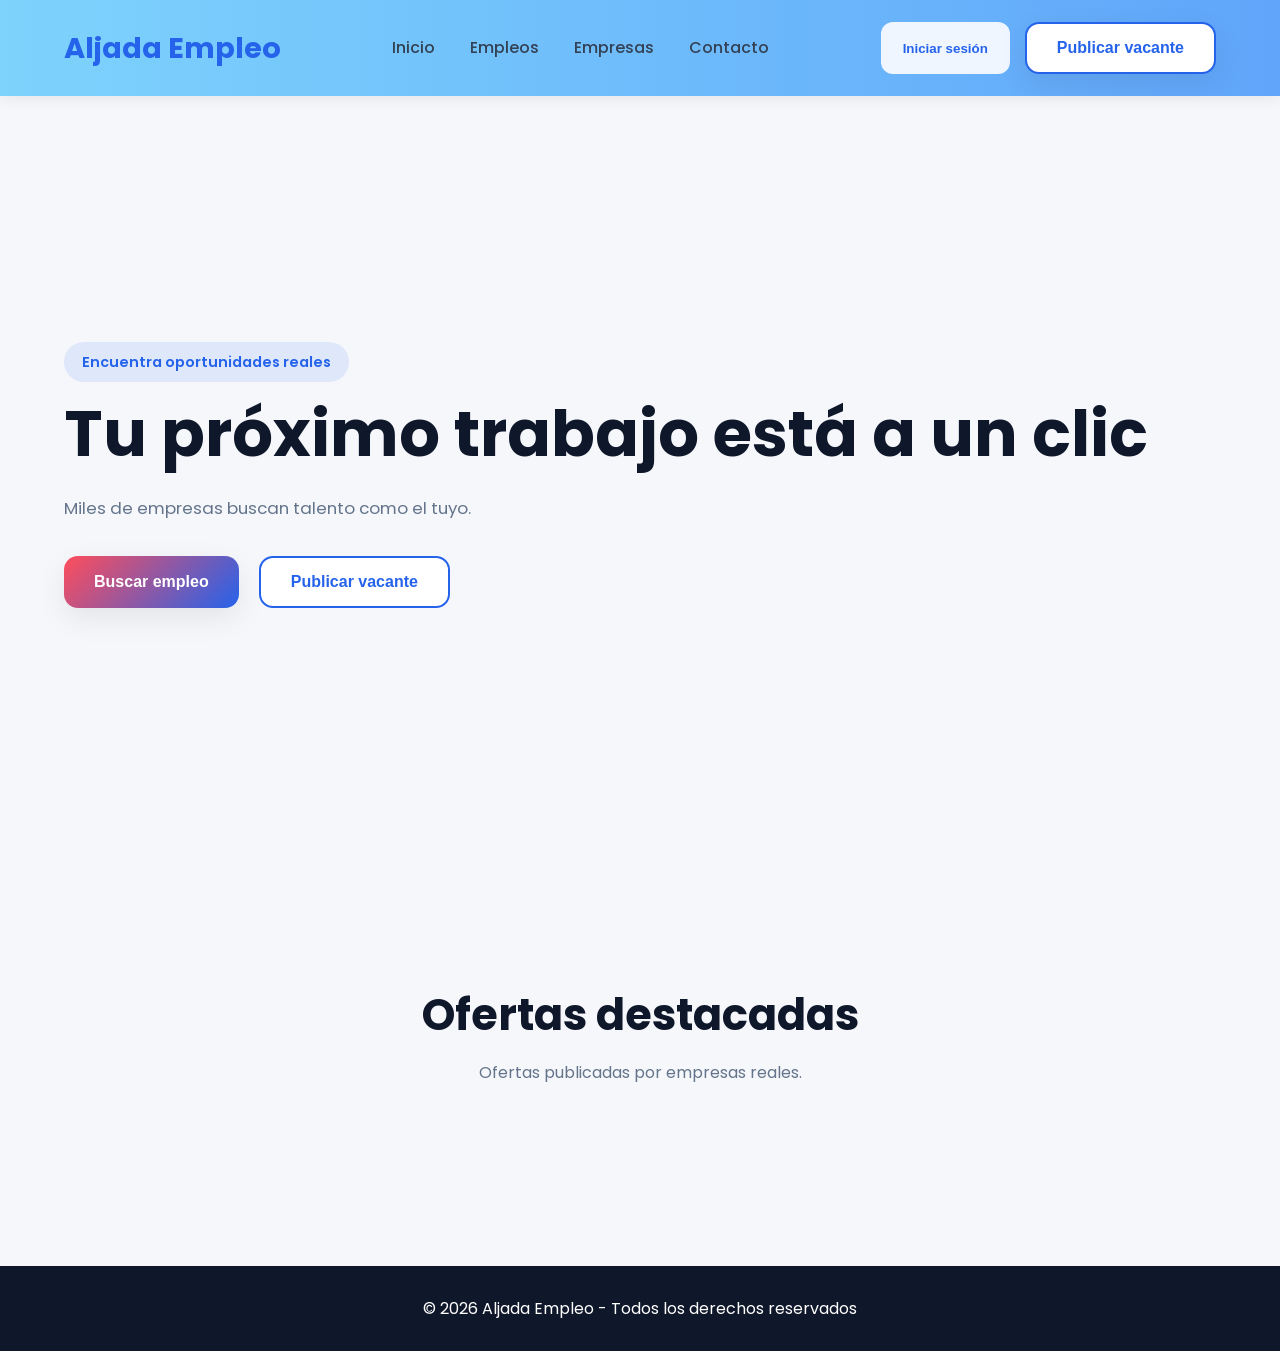
==== index.html @ b5a11302 "fix: Repositorio reestructurado" ====
<!DOCTYPE html>
<html lang="es">

<head>
    <meta charset="UTF-8">
    <meta name="viewport" content="width=device-width, initial-scale=1.0">

    <title>Aljada Empleo</title>

    <link rel="stylesheet" href="style.css">

    <link rel="preconnect" href="https://fonts.googleapis.com">
    <link rel="preconnect" href="https://fonts.gstatic.com" crossorigin>

    <link href="https://fonts.googleapis.com/css2?family=Poppins:wght@300;400;500;600;700&display=swap"
        rel="stylesheet">
</head>

<body>

    <header class="header">

        <nav class="navbar">

            <div class="logo">
                <h2>Aljada Empleo</h2>
            </div>

            <ul class="nav-links">
                <li><a href="#">Inicio</a></li>
                <li><a href="#">Empleos</a></li>
                <li><a href="#">Empresas</a></li>
                <li><a href="#">Contacto</a></li>
            </ul>

            <div class="nav-buttons">

                <button class="login-btn">
                    Iniciar sesión
                </button>

                <button class="register-btn secondary-btn">
                    Publicar vacante
                </button>

            </div>

        </nav>

    </header>

    <main>

        <section class="hero">

            <div class="hero-left">

                <span class="hero-tag">
                    Encuentra oportunidades reales
                </span>

                <h1>
                    Tu próximo trabajo está a un clic
                </h1>

                <p>
                    Miles de empresas buscan talento como el tuyo.
                </p>

                <div class="hero-buttons">

                    <button class="primary-btn">
                        Buscar empleo
                    </button>

                    <button class="secondary-btn">
                        Publicar vacante
                    </button>

                </div>

            </div>

        </section>

        <section class="jobs-section">

            <div class="section-title">

                <h2>
                    Ofertas destacadas
                </h2>

                <p>
                    Ofertas publicadas por empresas reales.
                </p>

            </div>

            <div class="jobs-grid"></div>

        </section>

    </main>

    <footer class="footer">

        <p>
            © 2026 Aljada Empleo - Todos los derechos reservados
        </p>

    </footer>

    <!-- MODAL PUBLICAR -->

    <div class="modal" id="vacanteModal">

        <div class="modal-content">

            <span
                class="close-btn"
                onclick="cerrarModal('vacanteModal')"
            >
                &times;
            </span>

            <h2>Publicar vacante</h2>

            <form
                class="modal-form"
                action="https://aljada-empleo.great-site.net/publicar.php"
                method="POST"
            >

                <input
                    type="text"
                    name="empresa"
                    placeholder="Empresa"
                    required
                >

                <input
                    type="text"
                    name="puesto"
                    placeholder="Título del empleo"
                    required
                >

                <input
                    type="text"
                    name="ubicacion"
                    placeholder="Ubicación"
                    required
                >

                <select
                    name="tipo"
                    required
                >

                    <option value="">
                        Tipo de trabajo
                    </option>

                    <option>
                        Remoto
                    </option>

                    <option>
                        Presencial
                    </option>

                    <option>
                        Híbrido
                    </option>

                </select>

                <textarea
                    rows="5"
                    name="descripcion"
                    placeholder="Describe la oferta..."
                    required
                ></textarea>

                <button type="submit">
                    Publicar oferta
                </button>

            </form>

        </div>

    </div>

    <script src="script.js"></script>

</body>

</html>
---- style.css ----
/* ========================= */
/* RESET */
/* ========================= */

*{
    margin: 0;
    padding: 0;
    box-sizing: border-box;
}

html{
    scroll-behavior: smooth;
}

body{
    font-family: 'Poppins', sans-serif;
    background: #f5f7fb;
    color: #1e293b;
    line-height: 1.6;
}

/* ========================= */
/* VARIABLES */
/* ========================= */

:root{
    --primary-red: #ff4d5a;
    --primary-blue: #2563eb;
    --dark-blue: #1e3a8a;
    --light-blue: #eff6ff;
    --white: #ffffff;
    --gray: #64748b;
    --light-gray: #e2e8f0;
    --shadow: 0 10px 30px rgba(0,0,0,0.08);
}

/* ========================= */
/* HEADER */
/* ========================= */

.header{
    width: 100%;
    background: linear-gradient(
        90deg,
        #7dd3fc,
        #60a5fa
    );

    box-shadow: 0 2px 15px rgba(0,0,0,0.08);
    position: sticky;
    top: 0;
    z-index: 1000;
}

.navbar{
    width: 90%;
    max-width: 1300px;
    margin: auto;
    padding: 22px 0;

    display: flex;
    justify-content: space-between;
    align-items: center;
}

.logo{
    display: flex;
    align-items: center;
    gap: 12px;
}

.logo img{
    width: 50px;
    height: 50px;
    object-fit: contain;
}

.logo h2{
    color: var(--primary-blue);
    font-size: 1.8rem;
    font-weight: 700;
}

.nav-links{
    display: flex;
    gap: 35px;
    list-style: none;
}

.nav-links a{
    text-decoration: none;
    color: #334155;
    font-weight: 500;
    transition: 0.3s;
}

.nav-links a:hover{
    color: var(--primary-red);
}

.nav-buttons{
    display: flex;
    gap: 15px;
}

.login-btn,
.register-btn{
    padding: 12px 22px;
    border-radius: 12px;
    border: none;
    cursor: pointer;
    font-weight: 600;
    transition: 0.3s;
}

.login-btn{
    background: var(--light-blue);
    color: var(--primary-blue);
}

.login-btn:hover{
    background: #dbeafe;
}

.register-btn{
    background: linear-gradient(
        135deg,
        var(--primary-red),
        var(--primary-blue)
    );
    color: white;
    box-shadow: var(--shadow);
}

.register-btn:hover{
    transform: translateY(-3px);
}

/* ========================= */
/* HERO */
/* ========================= */

.hero{
    width: 90%;
    max-width: 1300px;
    margin: auto;
    min-height: 85vh;

    display: flex;
    align-items: center;
    justify-content: space-between;
    gap: 60px;
}

.hero-left{
    flex: 1;
}

.hero-tag{
    background: rgba(37,99,235,0.1);
    color: var(--primary-blue);
    padding: 10px 18px;
    border-radius: 50px;
    font-size: 0.9rem;
    font-weight: 600;
}

.hero-left h1{
    font-size: 4rem;
    line-height: 1.1;
    margin: 25px 0;
    color: #0f172a;
}

.hero-left p{
    color: var(--gray);
    max-width: 600px;
    margin-bottom: 35px;
    font-size: 1.05rem;
}

.hero-buttons{
    display: flex;
    gap: 20px;
}

.primary-btn,
.secondary-btn{
    padding: 15px 30px;
    border-radius: 14px;
    border: none;
    cursor: pointer;
    font-weight: 600;
    font-size: 1rem;
    transition: 0.3s;
}

.primary-btn{
    background: linear-gradient(
        135deg,
        var(--primary-red),
        var(--primary-blue)
    );
    color: white;
    box-shadow: var(--shadow);
}

.primary-btn:hover{
    transform: translateY(-4px);
}

.secondary-btn{
    background: white;
    color: var(--primary-blue);
    border: 2px solid var(--primary-blue);
}

.secondary-btn:hover{
    background: var(--primary-blue);
    color: white;
}

.hero-right{
    flex: 1;
    display: flex;
    justify-content: center;
}

.hero-right img{
    width: 100%;
    max-width: 550px;

    margin-bottom: 80px;
}



/* ========================= */
/* SEARCH SECTION */
/* ========================= */

.search-section{
    width: 90%;
    max-width: 1200px;
    margin: auto;
    margin-top: -40px;
    position: relative;
    z-index: 10;
}

.search-form{
    background: white;
    padding: 30px;
    border-radius: 22px;
    box-shadow: var(--shadow);

    display: grid;
    grid-template-columns: 1fr 1fr 1fr auto;
    gap: 20px;
}

.search-form input,
.search-form select{
    padding: 16px;
    border-radius: 12px;
    border: 1px solid var(--light-gray);
    font-size: 1rem;
    outline: none;
    transition: 0.3s;
}

.search-form input:focus,
.search-form select:focus{
    border-color: var(--primary-blue);
}

.search-form button{
    background: linear-gradient(
        135deg,
        var(--primary-red),
        var(--primary-blue)
    );

    color: white;
    border: none;
    padding: 16px 30px;
    border-radius: 12px;
    cursor: pointer;
    font-weight: 600;
    transition: 0.3s;
}

.search-form button:hover{
    transform: scale(1.03);
}

/* ========================= */
/* JOBS SECTION */
/* ========================= */

.jobs-section{
    width: 90%;
    max-width: 1300px;
    margin: 120px auto;
}

.section-title{
    text-align: center;
    margin-bottom: 60px;
}

.section-title h2{
    font-size: 2.7rem;
    color: #0f172a;
    margin-bottom: 10px;
}

.section-title p{
    color: var(--gray);
}

.jobs-grid{
    display: grid;
    grid-template-columns: repeat(auto-fit,minmax(300px,1fr));
    gap: 30px;
}

.job-card{
    background: white;
    padding: 35px;
    border-radius: 24px;
    box-shadow: var(--shadow);
    transition: 0.3s;
    border: 2px solid transparent;
}

.job-card:hover{
    transform: translateY(-8px);
    border-color: var(--primary-blue);
}

.job-card h3{
    font-size: 1.5rem;
    margin-bottom: 12px;
    color: #0f172a;
}

.job-card p{
    color: var(--primary-red);
    font-weight: 600;
    margin-bottom: 10px;
}

.job-card span{
    display: inline-block;
    background: var(--light-blue);
    color: var(--primary-blue);
    padding: 8px 14px;
    border-radius: 50px;
    font-size: 0.9rem;
    margin-bottom: 25px;
}

.job-card button{
    width: 100%;
    padding: 15px;
    border: none;
    border-radius: 12px;
    background: linear-gradient(
        135deg,
        var(--primary-red),
        var(--primary-blue)
    );
    color: white;
    cursor: pointer;
    font-weight: 600;
    transition: 0.3s;
}

.job-card button:hover{
    opacity: 0.9;
}

/* ========================= */
/* BENEFITS */
/* ========================= */

.benefits{
    width: 90%;
    max-width: 1300px;
    margin: auto;
    margin-bottom: 120px;

    display: grid;
    grid-template-columns: repeat(auto-fit,minmax(250px,1fr));
    gap: 30px;
}

.benefit-card{
    background: white;
    padding: 40px 30px;
    border-radius: 24px;
    box-shadow: var(--shadow);
    transition: 0.3s;
    text-align: center;
}

.benefit-card:hover{
    transform: translateY(-8px);
}

.benefit-card h3{
    margin-bottom: 15px;
    color: var(--primary-blue);
    font-size: 1.4rem;
}

.benefit-card p{
    color: var(--gray);
}

/* ========================= */
/* FOOTER */
/* ========================= */

.footer{
    background: #0f172a;
    color: white;
    text-align: center;
    padding: 30px;
    margin-top: 80px;
}

/* ========================= */
/* RESPONSIVE */
/* ========================= */

@media(max-width: 992px){

    .hero{
        flex-direction: column;
        padding-top: 60px;
        text-align: center;
    }

    .hero-left h1{
        font-size: 3rem;
    }

    .hero-buttons{
        justify-content: center;
    }

    .search-form{
        grid-template-columns: 1fr;
    }

    .navbar{
        flex-direction: column;
        gap: 25px;
    }
}

@media(max-width: 768px){

    .nav-links{
        flex-wrap: wrap;
        justify-content: center;
        gap: 20px;
    }

    .hero-left h1{
        font-size: 2.4rem;
    }

    .section-title h2{
        font-size: 2rem;
    }

    .hero-buttons{
        flex-direction: column;
    }
}

/* ========================= */
/* MODALES */
/* ========================= */

.modal{
    display: none;
    position: fixed;
    z-index: 2000;
    left: 0;
    top: 0;

    width: 100%;
    height: 100%;

    background: rgba(15,23,42,0.7);

    justify-content: center;
    align-items: center;

    padding: 20px;
}

.modal-content{
    background: white;
    width: 100%;
    max-width: 550px;

    border-radius: 24px;
    padding: 40px;

    position: relative;
}

.close-btn{
    position: absolute;
    top: 20px;
    right: 25px;

    font-size: 2rem;
    cursor: pointer;

    color: #64748b;
}

.modal-content h2{
    margin-bottom: 30px;
    color: #1e3a8a;
}

.modal-form{
    display: flex;
    flex-direction: column;
    gap: 20px;
}

.modal-form input,
.modal-form select,
.modal-form textarea{

    padding: 16px;

    border-radius: 12px;
    border: 1px solid #cbd5e1;

    font-size: 1rem;
    font-family: 'Poppins', sans-serif;

    outline: none;
}

.modal-form button{

    background: linear-gradient(
        135deg,
        #ff4d5a,
        #2563eb
    );

    color: white;

    border: none;
    padding: 16px;

    border-radius: 14px;

    cursor: pointer;

    font-weight: 600;
    font-size: 1rem;
}
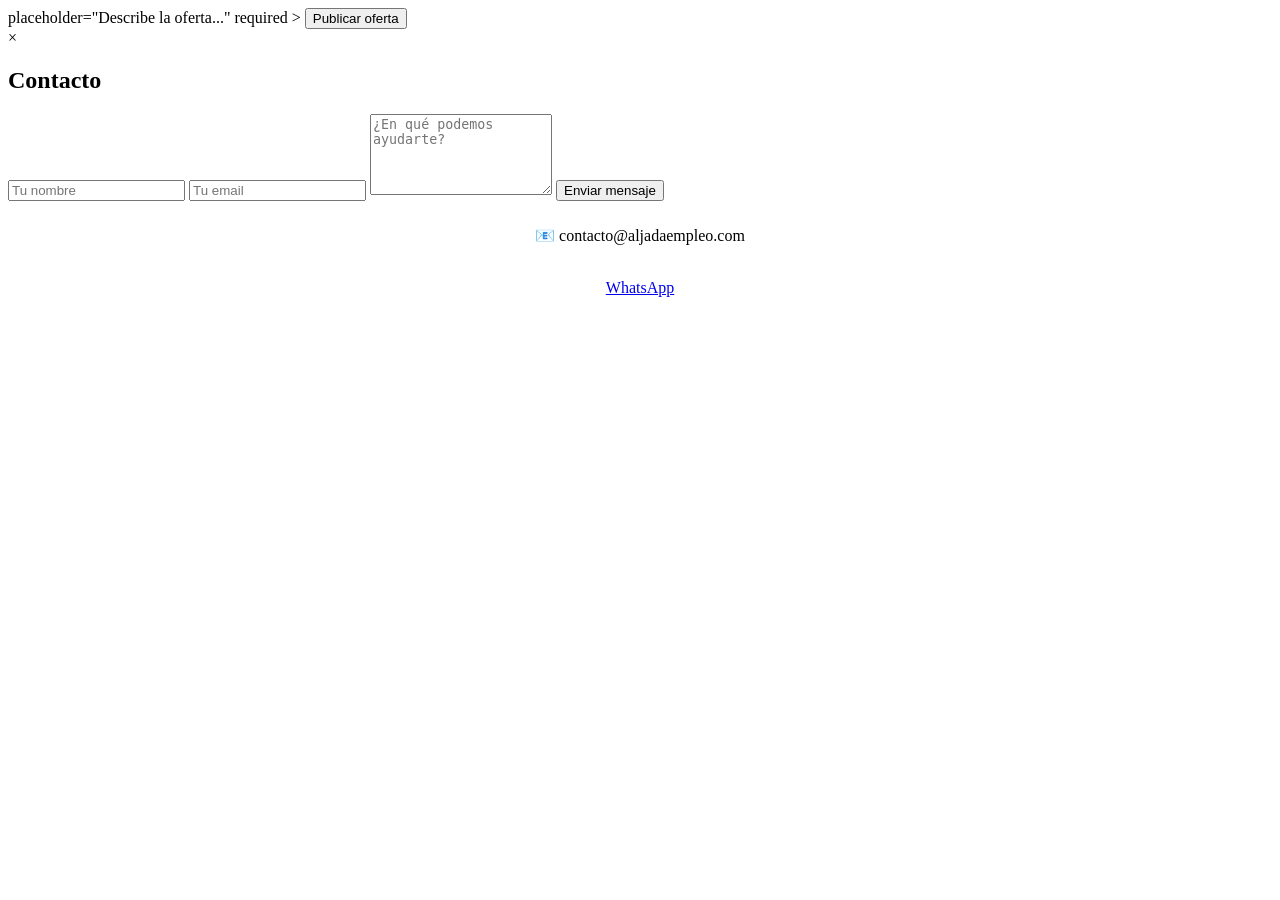
==== commit 195b5e5c: "PRUEBA" ====
--- a/index.html
+++ b/index.html
@@ -1,184 +1,4 @@
 <!DOCTYPE html>
-<html lang="es">
-
-<head>
-    <meta charset="UTF-8">
-    <meta name="viewport" content="width=device-width, initial-scale=1.0">
-
-    <title>Aljada Empleo</title>
-
-    <link rel="stylesheet" href="style.css">
-
-    <link rel="preconnect" href="https://fonts.googleapis.com">
-    <link rel="preconnect" href="https://fonts.gstatic.com" crossorigin>
-
-    <link href="https://fonts.googleapis.com/css2?family=Poppins:wght@300;400;500;600;700&display=swap"
-        rel="stylesheet">
-</head>
-
-<body>
-
-    <header class="header">
-
-        <nav class="navbar">
-
-            <div class="logo">
-                <h2>Aljada Empleo</h2>
-            </div>
-
-            <ul class="nav-links">
-                <li><a href="#">Inicio</a></li>
-                <li><a href="#">Empleos</a></li>
-                <li><a href="#">Empresas</a></li>
-                <li><a href="#">Contacto</a></li>
-            </ul>
-
-            <div class="nav-buttons">
-
-                <button class="login-btn">
-                    Iniciar sesión
-                </button>
-
-                <button class="register-btn secondary-btn">
-                    Publicar vacante
-                </button>
-
-            </div>
-
-        </nav>
-
-    </header>
-
-    <main>
-
-        <section class="hero">
-
-            <div class="hero-left">
-
-                <span class="hero-tag">
-                    Encuentra oportunidades reales
-                </span>
-
-                <h1>
-                    Tu próximo trabajo está a un clic
-                </h1>
-
-                <p>
-                    Miles de empresas buscan talento como el tuyo.
-                </p>
-
-                <div class="hero-buttons">
-
-                    <button class="primary-btn">
-                        Buscar empleo
-                    </button>
-
-                    <button class="secondary-btn">
-                        Publicar vacante
-                    </button>
-
-                </div>
-
-            </div>
-
-        </section>
-
-        <section class="jobs-section">
-
-            <div class="section-title">
-
-                <h2>
-                    Ofertas destacadas
-                </h2>
-
-                <p>
-                    Ofertas publicadas por empresas reales.
-                </p>
-
-            </div>
-
-            <div class="jobs-grid"></div>
-
-        </section>
-
-    </main>
-
-    <footer class="footer">
-
-        <p>
-            © 2026 Aljada Empleo - Todos los derechos reservados
-        </p>
-
-    </footer>
-
-    <!-- MODAL PUBLICAR -->
-
-    <div class="modal" id="vacanteModal">
-
-        <div class="modal-content">
-
-            <span
-                class="close-btn"
-                onclick="cerrarModal('vacanteModal')"
-            >
-                &times;
-            </span>
-
-            <h2>Publicar vacante</h2>
-
-            <form
-                class="modal-form"
-                action="https://aljada-empleo.great-site.net/publicar.php"
-                method="POST"
-            >
-
-                <input
-                    type="text"
-                    name="empresa"
-                    placeholder="Empresa"
-                    required
-                >
-
-                <input
-                    type="text"
-                    name="puesto"
-                    placeholder="Título del empleo"
-                    required
-                >
-
-                <input
-                    type="text"
-                    name="ubicacion"
-                    placeholder="Ubicación"
-                    required
-                >
-
-                <select
-                    name="tipo"
-                    required
-                >
-
-                    <option value="">
-                        Tipo de trabajo
-                    </option>
-
-                    <option>
-                        Remoto
-                    </option>
-
-                    <option>
-                        Presencial
-                    </option>
-
-                    <option>
-                        Híbrido
-                    </option>
-
-                </select>
-
-                <textarea
-                    rows="5"
-                    name="descripcion"
                     placeholder="Describe la oferta..."
                     required
                 ></textarea>
@@ -193,8 +13,73 @@
 
     </div>
 
+
+    <!-- MODAL CONTACTO -->
+
+    <div class="modal" id="contactoModal">
+
+        <div class="modal-content">
+
+            <span
+                class="close-btn"
+                onclick="cerrarModal('contactoModal')"
+            >
+                &times;
+            </span>
+
+            <h2>Contacto</h2>
+
+            <form class="modal-form">
+
+                <input
+                    type="text"
+                    placeholder="Tu nombre"
+                    required
+                >
+
+                <input
+                    type="email"
+                    placeholder="Tu email"
+                    required
+                >
+
+                <textarea
+                    rows="5"
+                    placeholder="¿En qué podemos ayudarte?"
+                    required
+                ></textarea>
+
+                <button type="submit">
+                    Enviar mensaje
+                </button>
+
+            </form>
+
+            <div style="margin-top:25px; text-align:center;">
+
+                <p>
+                    📧 contacto@aljadaempleo.com
+                </p>
+
+                <br>
+
+                <a
+                    href="https://wa.me/34600000000"
+                    target="_blank"
+                    class="whatsapp-btn"
+                >
+                    WhatsApp
+                </a>
+
+            </div>
+
+        </div>
+
+    </div>
+
+
     <script src="script.js"></script>
 
 </body>
 
-</html>
+</html>
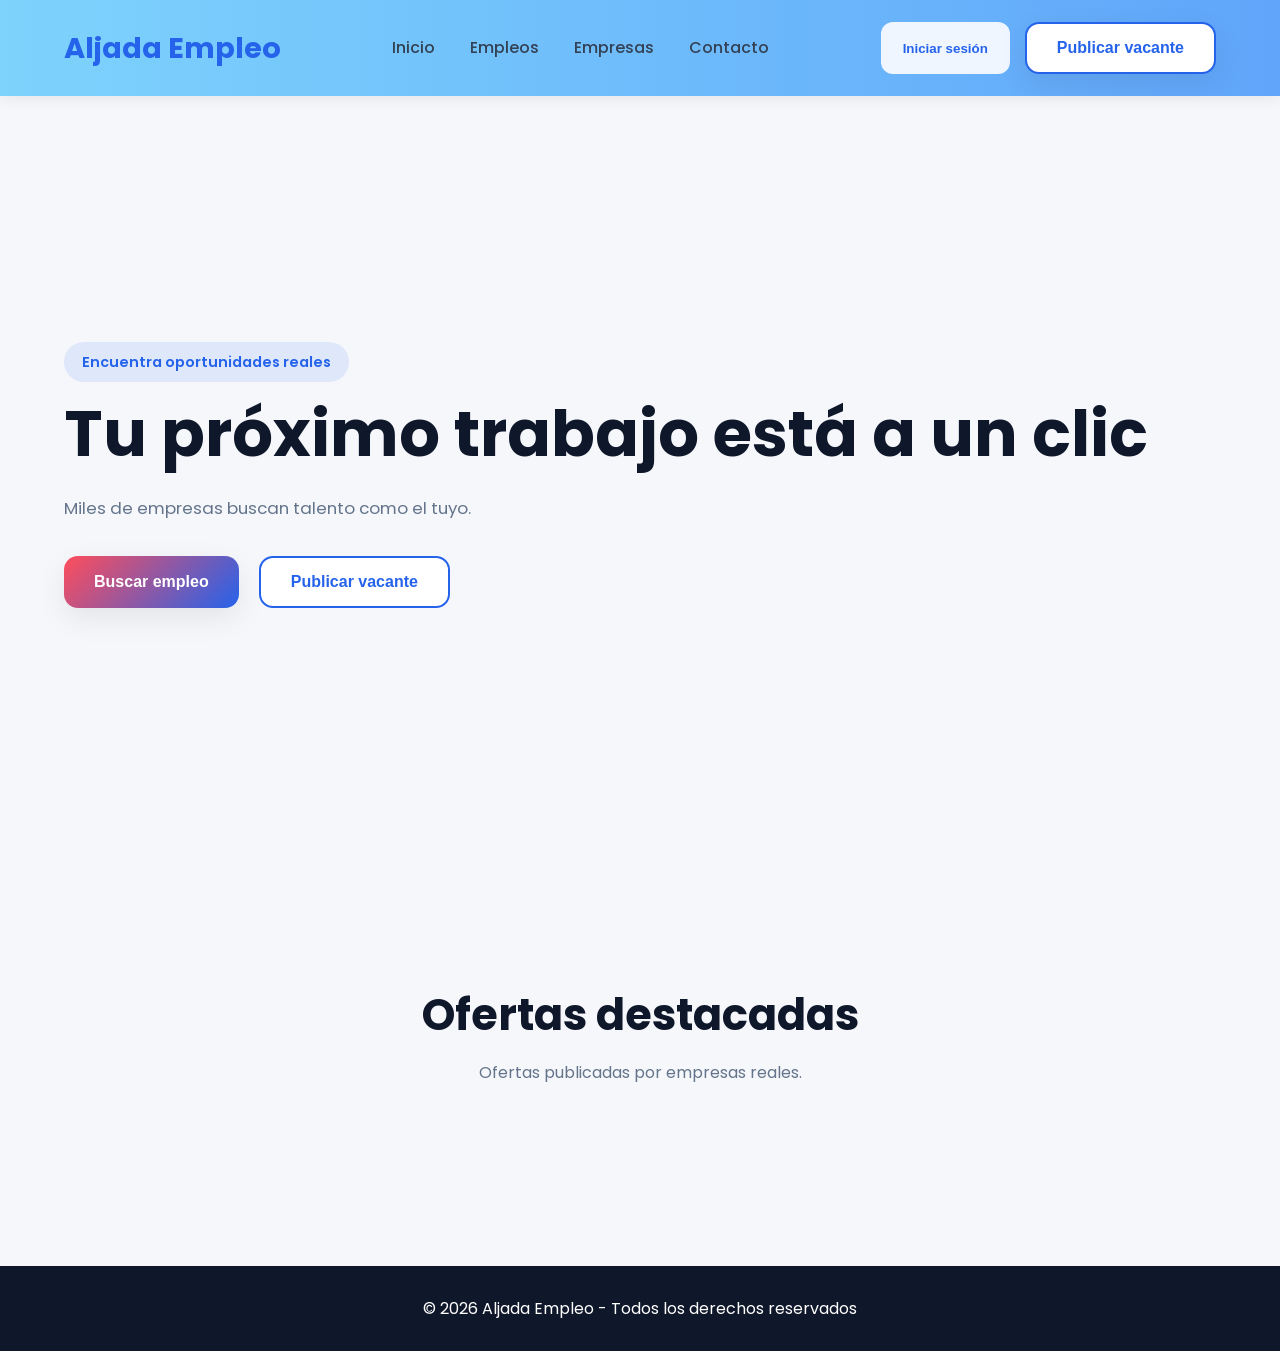
==== commit 40ef5908: "PORFAVOR QUE VAYA" ====
--- a/index.html
+++ b/index.html
@@ -1,4 +1,184 @@
 <!DOCTYPE html>
+<html lang="es">
+
+<head>
+    <meta charset="UTF-8">
+    <meta name="viewport" content="width=device-width, initial-scale=1.0">
+
+    <title>Aljada Empleo</title>
+
+    <link rel="stylesheet" href="style.css">
+
+    <link rel="preconnect" href="https://fonts.googleapis.com">
+    <link rel="preconnect" href="https://fonts.gstatic.com" crossorigin>
+
+    <link href="https://fonts.googleapis.com/css2?family=Poppins:wght@300;400;500;600;700&display=swap"
+        rel="stylesheet">
+</head>
+
+<body>
+
+    <header class="header">
+
+        <nav class="navbar">
+
+            <div class="logo">
+                <h2>Aljada Empleo</h2>
+            </div>
+
+            <ul class="nav-links">
+                <li><a href="#">Inicio</a></li>
+                <li><a href="#">Empleos</a></li>
+                <li><a href="#">Empresas</a></li>
+                <li><a href="#">Contacto</a></li>
+            </ul>
+
+            <div class="nav-buttons">
+
+                <button class="login-btn">
+                    Iniciar sesión
+                </button>
+
+                <button class="register-btn secondary-btn">
+                    Publicar vacante
+                </button>
+
+            </div>
+
+        </nav>
+
+    </header>
+
+    <main>
+
+        <section class="hero">
+
+            <div class="hero-left">
+
+                <span class="hero-tag">
+                    Encuentra oportunidades reales
+                </span>
+
+                <h1>
+                    Tu próximo trabajo está a un clic
+                </h1>
+
+                <p>
+                    Miles de empresas buscan talento como el tuyo.
+                </p>
+
+                <div class="hero-buttons">
+
+                    <button class="primary-btn">
+                        Buscar empleo
+                    </button>
+
+                    <button class="secondary-btn">
+                        Publicar vacante
+                    </button>
+
+                </div>
+
+            </div>
+
+        </section>
+
+        <section class="jobs-section">
+
+            <div class="section-title">
+
+                <h2>
+                    Ofertas destacadas
+                </h2>
+
+                <p>
+                    Ofertas publicadas por empresas reales.
+                </p>
+
+            </div>
+
+            <div class="jobs-grid"></div>
+
+        </section>
+
+    </main>
+
+    <footer class="footer">
+
+        <p>
+            © 2026 Aljada Empleo - Todos los derechos reservados
+        </p>
+
+    </footer>
+
+    <!-- MODAL PUBLICAR -->
+
+    <div class="modal" id="vacanteModal">
+
+        <div class="modal-content">
+
+            <span
+                class="close-btn"
+                onclick="cerrarModal('vacanteModal')"
+            >
+                &times;
+            </span>
+
+            <h2>Publicar vacante</h2>
+
+            <form
+                class="modal-form"
+                action="https://aljada-empleo.great-site.net/publicar.php"
+                method="POST"
+            >
+
+                <input
+                    type="text"
+                    name="empresa"
+                    placeholder="Empresa"
+                    required
+                >
+
+                <input
+                    type="text"
+                    name="puesto"
+                    placeholder="Título del empleo"
+                    required
+                >
+
+                <input
+                    type="text"
+                    name="ubicacion"
+                    placeholder="Ubicación"
+                    required
+                >
+
+                <select
+                    name="tipo"
+                    required
+                >
+
+                    <option value="">
+                        Tipo de trabajo
+                    </option>
+
+                    <option>
+                        Remoto
+                    </option>
+
+                    <option>
+                        Presencial
+                    </option>
+
+                    <option>
+                        Híbrido
+                    </option>
+
+                </select>
+
+                <textarea
+                    rows="5"
+                    name="descripcion"
                     placeholder="Describe la oferta..."
                     required
                 ></textarea>
@@ -13,71 +193,6 @@
 
     </div>
 
-
-    <!-- MODAL CONTACTO -->
-
-    <div class="modal" id="contactoModal">
-
-        <div class="modal-content">
-
-            <span
-                class="close-btn"
-                onclick="cerrarModal('contactoModal')"
-            >
-                &times;
-            </span>
-
-            <h2>Contacto</h2>
-
-            <form class="modal-form">
-
-                <input
-                    type="text"
-                    placeholder="Tu nombre"
-                    required
-                >
-
-                <input
-                    type="email"
-                    placeholder="Tu email"
-                    required
-                >
-
-                <textarea
-                    rows="5"
-                    placeholder="¿En qué podemos ayudarte?"
-                    required
-                ></textarea>
-
-                <button type="submit">
-                    Enviar mensaje
-                </button>
-
-            </form>
-
-            <div style="margin-top:25px; text-align:center;">
-
-                <p>
-                    📧 contacto@aljadaempleo.com
-                </p>
-
-                <br>
-
-                <a
-                    href="https://wa.me/34600000000"
-                    target="_blank"
-                    class="whatsapp-btn"
-                >
-                    WhatsApp
-                </a>
-
-            </div>
-
-        </div>
-
-    </div>
-
-
     <script src="script.js"></script>
 
 </body>
--- a/style.css
+++ b/style.css
@@ -0,0 +1,574 @@
+/* ========================= */
+/* RESET */
+/* ========================= */
+
+*{
+    margin: 0;
+    padding: 0;
+    box-sizing: border-box;
+}
+
+html{
+    scroll-behavior: smooth;
+}
+
+body{
+    font-family: 'Poppins', sans-serif;
+    background: #f5f7fb;
+    color: #1e293b;
+    line-height: 1.6;
+}
+
+/* ========================= */
+/* VARIABLES */
+/* ========================= */
+
+:root{
+    --primary-red: #ff4d5a;
+    --primary-blue: #2563eb;
+    --dark-blue: #1e3a8a;
+    --light-blue: #eff6ff;
+    --white: #ffffff;
+    --gray: #64748b;
+    --light-gray: #e2e8f0;
+    --shadow: 0 10px 30px rgba(0,0,0,0.08);
+}
+
+/* ========================= */
+/* HEADER */
+/* ========================= */
+
+.header{
+    width: 100%;
+    background: linear-gradient(
+        90deg,
+        #7dd3fc,
+        #60a5fa
+    );
+
+    box-shadow: 0 2px 15px rgba(0,0,0,0.08);
+    position: sticky;
+    top: 0;
+    z-index: 1000;
+}
+
+.navbar{
+    width: 90%;
+    max-width: 1300px;
+    margin: auto;
+    padding: 22px 0;
+
+    display: flex;
+    justify-content: space-between;
+    align-items: center;
+}
+
+.logo{
+    display: flex;
+    align-items: center;
+    gap: 12px;
+}
+
+.logo img{
+    width: 50px;
+    height: 50px;
+    object-fit: contain;
+}
+
+.logo h2{
+    color: var(--primary-blue);
+    font-size: 1.8rem;
+    font-weight: 700;
+}
+
+.nav-links{
+    display: flex;
+    gap: 35px;
+    list-style: none;
+}
+
+.nav-links a{
+    text-decoration: none;
+    color: #334155;
+    font-weight: 500;
+    transition: 0.3s;
+}
+
+.nav-links a:hover{
+    color: var(--primary-red);
+}
+
+.nav-buttons{
+    display: flex;
+    gap: 15px;
+}
+
+.login-btn,
+.register-btn{
+    padding: 12px 22px;
+    border-radius: 12px;
+    border: none;
+    cursor: pointer;
+    font-weight: 600;
+    transition: 0.3s;
+}
+
+.login-btn{
+    background: var(--light-blue);
+    color: var(--primary-blue);
+}
+
+.login-btn:hover{
+    background: #dbeafe;
+}
+
+.register-btn{
+    background: linear-gradient(
+        135deg,
+        var(--primary-red),
+        var(--primary-blue)
+    );
+    color: white;
+    box-shadow: var(--shadow);
+}
+
+.register-btn:hover{
+    transform: translateY(-3px);
+}
+
+/* ========================= */
+/* HERO */
+/* ========================= */
+
+.hero{
+    width: 90%;
+    max-width: 1300px;
+    margin: auto;
+    min-height: 85vh;
+
+    display: flex;
+    align-items: center;
+    justify-content: space-between;
+    gap: 60px;
+}
+
+.hero-left{
+    flex: 1;
+}
+
+.hero-tag{
+    background: rgba(37,99,235,0.1);
+    color: var(--primary-blue);
+    padding: 10px 18px;
+    border-radius: 50px;
+    font-size: 0.9rem;
+    font-weight: 600;
+}
+
+.hero-left h1{
+    font-size: 4rem;
+    line-height: 1.1;
+    margin: 25px 0;
+    color: #0f172a;
+}
+
+.hero-left p{
+    color: var(--gray);
+    max-width: 600px;
+    margin-bottom: 35px;
+    font-size: 1.05rem;
+}
+
+.hero-buttons{
+    display: flex;
+    gap: 20px;
+}
+
+.primary-btn,
+.secondary-btn{
+    padding: 15px 30px;
+    border-radius: 14px;
+    border: none;
+    cursor: pointer;
+    font-weight: 600;
+    font-size: 1rem;
+    transition: 0.3s;
+}
+
+.primary-btn{
+    background: linear-gradient(
+        135deg,
+        var(--primary-red),
+        var(--primary-blue)
+    );
+    color: white;
+    box-shadow: var(--shadow);
+}
+
+.primary-btn:hover{
+    transform: translateY(-4px);
+}
+
+.secondary-btn{
+    background: white;
+    color: var(--primary-blue);
+    border: 2px solid var(--primary-blue);
+}
+
+.secondary-btn:hover{
+    background: var(--primary-blue);
+    color: white;
+}
+
+.hero-right{
+    flex: 1;
+    display: flex;
+    justify-content: center;
+}
+
+.hero-right img{
+    width: 100%;
+    max-width: 550px;
+
+    margin-bottom: 80px;
+}
+
+
+
+/* ========================= */
+/* SEARCH SECTION */
+/* ========================= */
+
+.search-section{
+    width: 90%;
+    max-width: 1200px;
+    margin: auto;
+    margin-top: -40px;
+    position: relative;
+    z-index: 10;
+}
+
+.search-form{
+    background: white;
+    padding: 30px;
+    border-radius: 22px;
+    box-shadow: var(--shadow);
+
+    display: grid;
+    grid-template-columns: 1fr 1fr 1fr auto;
+    gap: 20px;
+}
+
+.search-form input,
+.search-form select{
+    padding: 16px;
+    border-radius: 12px;
+    border: 1px solid var(--light-gray);
+    font-size: 1rem;
+    outline: none;
+    transition: 0.3s;
+}
+
+.search-form input:focus,
+.search-form select:focus{
+    border-color: var(--primary-blue);
+}
+
+.search-form button{
+    background: linear-gradient(
+        135deg,
+        var(--primary-red),
+        var(--primary-blue)
+    );
+
+    color: white;
+    border: none;
+    padding: 16px 30px;
+    border-radius: 12px;
+    cursor: pointer;
+    font-weight: 600;
+    transition: 0.3s;
+}
+
+.search-form button:hover{
+    transform: scale(1.03);
+}
+
+/* ========================= */
+/* JOBS SECTION */
+/* ========================= */
+
+.jobs-section{
+    width: 90%;
+    max-width: 1300px;
+    margin: 120px auto;
+}
+
+.section-title{
+    text-align: center;
+    margin-bottom: 60px;
+}
+
+.section-title h2{
+    font-size: 2.7rem;
+    color: #0f172a;
+    margin-bottom: 10px;
+}
+
+.section-title p{
+    color: var(--gray);
+}
+
+.jobs-grid{
+    display: grid;
+    grid-template-columns: repeat(auto-fit,minmax(300px,1fr));
+    gap: 30px;
+}
+
+.job-card{
+    background: white;
+    padding: 35px;
+    border-radius: 24px;
+    box-shadow: var(--shadow);
+    transition: 0.3s;
+    border: 2px solid transparent;
+}
+
+.job-card:hover{
+    transform: translateY(-8px);
+    border-color: var(--primary-blue);
+}
+
+.job-card h3{
+    font-size: 1.5rem;
+    margin-bottom: 12px;
+    color: #0f172a;
+}
+
+.job-card p{
+    color: var(--primary-red);
+    font-weight: 600;
+    margin-bottom: 10px;
+}
+
+.job-card span{
+    display: inline-block;
+    background: var(--light-blue);
+    color: var(--primary-blue);
+    padding: 8px 14px;
+    border-radius: 50px;
+    font-size: 0.9rem;
+    margin-bottom: 25px;
+}
+
+.job-card button{
+    width: 100%;
+    padding: 15px;
+    border: none;
+    border-radius: 12px;
+    background: linear-gradient(
+        135deg,
+        var(--primary-red),
+        var(--primary-blue)
+    );
+    color: white;
+    cursor: pointer;
+    font-weight: 600;
+    transition: 0.3s;
+}
+
+.job-card button:hover{
+    opacity: 0.9;
+}
+
+/* ========================= */
+/* BENEFITS */
+/* ========================= */
+
+.benefits{
+    width: 90%;
+    max-width: 1300px;
+    margin: auto;
+    margin-bottom: 120px;
+
+    display: grid;
+    grid-template-columns: repeat(auto-fit,minmax(250px,1fr));
+    gap: 30px;
+}
+
+.benefit-card{
+    background: white;
+    padding: 40px 30px;
+    border-radius: 24px;
+    box-shadow: var(--shadow);
+    transition: 0.3s;
+    text-align: center;
+}
+
+.benefit-card:hover{
+    transform: translateY(-8px);
+}
+
+.benefit-card h3{
+    margin-bottom: 15px;
+    color: var(--primary-blue);
+    font-size: 1.4rem;
+}
+
+.benefit-card p{
+    color: var(--gray);
+}
+
+/* ========================= */
+/* FOOTER */
+/* ========================= */
+
+.footer{
+    background: #0f172a;
+    color: white;
+    text-align: center;
+    padding: 30px;
+    margin-top: 80px;
+}
+
+/* ========================= */
+/* RESPONSIVE */
+/* ========================= */
+
+@media(max-width: 992px){
+
+    .hero{
+        flex-direction: column;
+        padding-top: 60px;
+        text-align: center;
+    }
+
+    .hero-left h1{
+        font-size: 3rem;
+    }
+
+    .hero-buttons{
+        justify-content: center;
+    }
+
+    .search-form{
+        grid-template-columns: 1fr;
+    }
+
+    .navbar{
+        flex-direction: column;
+        gap: 25px;
+    }
+}
+
+@media(max-width: 768px){
+
+    .nav-links{
+        flex-wrap: wrap;
+        justify-content: center;
+        gap: 20px;
+    }
+
+    .hero-left h1{
+        font-size: 2.4rem;
+    }
+
+    .section-title h2{
+        font-size: 2rem;
+    }
+
+    .hero-buttons{
+        flex-direction: column;
+    }
+}
+
+/* ========================= */
+/* MODALES */
+/* ========================= */
+
+.modal{
+    display: none;
+    position: fixed;
+    z-index: 2000;
+    left: 0;
+    top: 0;
+
+    width: 100%;
+    height: 100%;
+
+    background: rgba(15,23,42,0.7);
+
+    justify-content: center;
+    align-items: center;
+
+    padding: 20px;
+}
+
+.modal-content{
+    background: white;
+    width: 100%;
+    max-width: 550px;
+
+    border-radius: 24px;
+    padding: 40px;
+
+    position: relative;
+}
+
+.close-btn{
+    position: absolute;
+    top: 20px;
+    right: 25px;
+
+    font-size: 2rem;
+    cursor: pointer;
+
+    color: #64748b;
+}
+
+.modal-content h2{
+    margin-bottom: 30px;
+    color: #1e3a8a;
+}
+
+.modal-form{
+    display: flex;
+    flex-direction: column;
+    gap: 20px;
+}
+
+.modal-form input,
+.modal-form select,
+.modal-form textarea{
+
+    padding: 16px;
+
+    border-radius: 12px;
+    border: 1px solid #cbd5e1;
+
+    font-size: 1rem;
+    font-family: 'Poppins', sans-serif;
+
+    outline: none;
+}
+
+.modal-form button{
+
+    background: linear-gradient(
+        135deg,
+        #ff4d5a,
+        #2563eb
+    );
+
+    color: white;
+
+    border: none;
+    padding: 16px;
+
+    border-radius: 14px;
+
+    cursor: pointer;
+
+    font-weight: 600;
+    font-size: 1rem;
+}
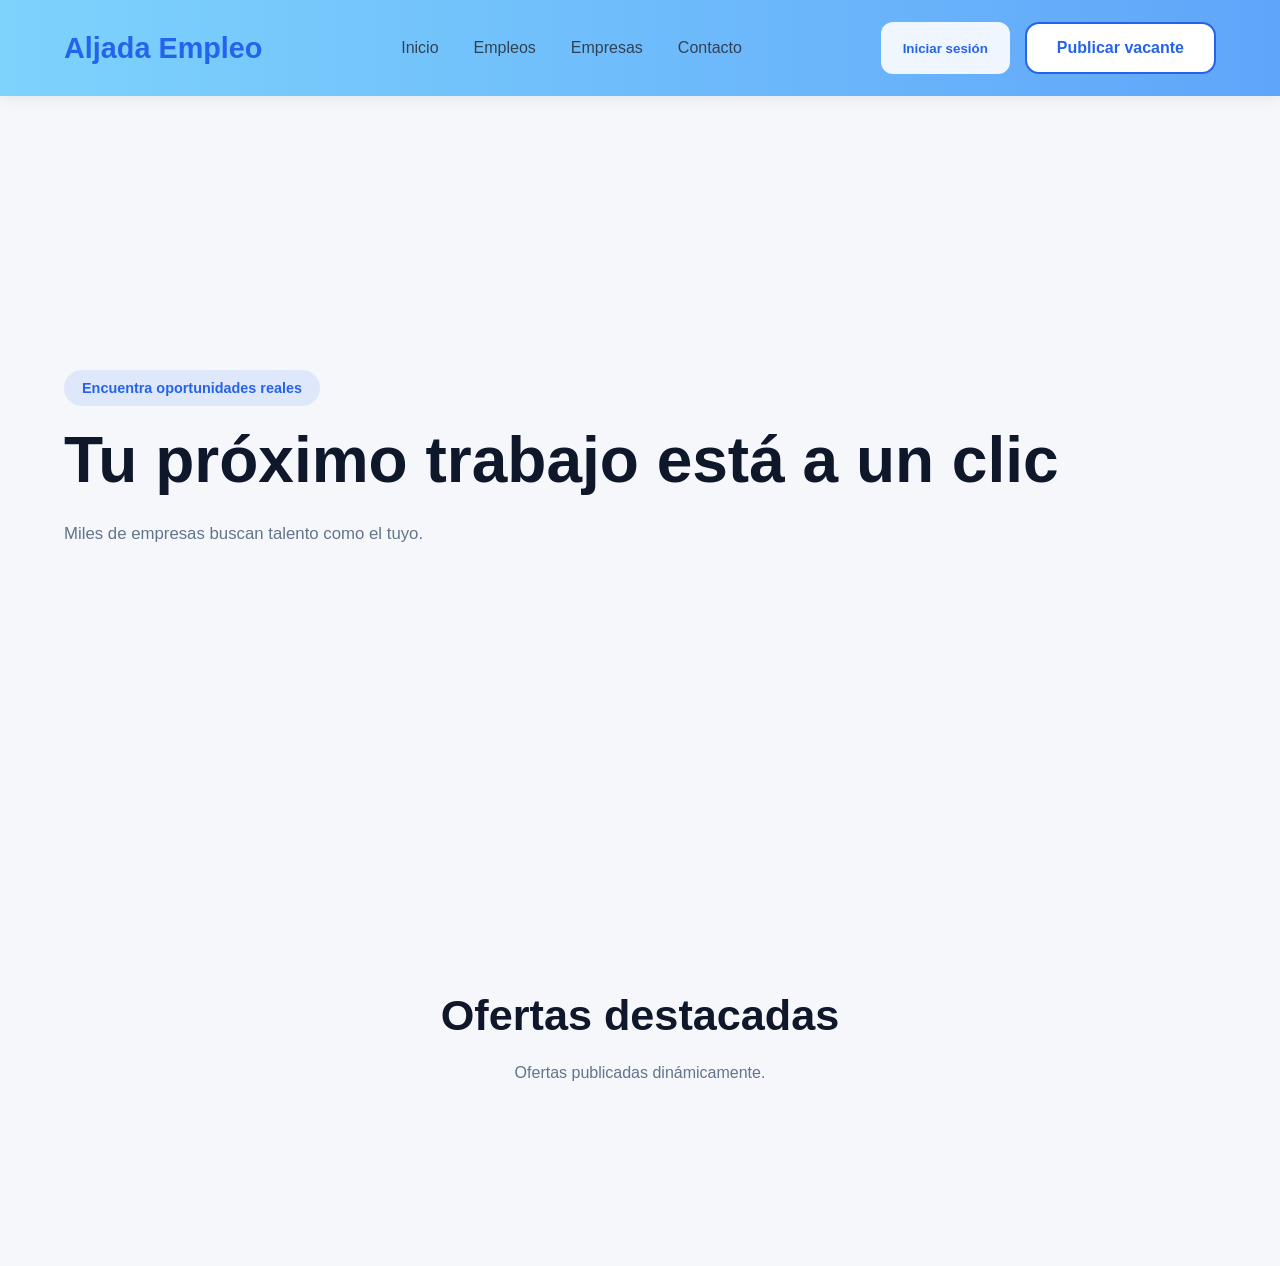
==== commit a3d66e94: "Big Bug Fix" ====
--- a/index.html
+++ b/index.html
@@ -8,193 +8,161 @@
     <title>Aljada Empleo</title>
 
     <link rel="stylesheet" href="style.css">
-
-    <link rel="preconnect" href="https://fonts.googleapis.com">
-    <link rel="preconnect" href="https://fonts.gstatic.com" crossorigin>
-
-    <link href="https://fonts.googleapis.com/css2?family=Poppins:wght@300;400;500;600;700&display=swap"
-        rel="stylesheet">
 </head>
 
 <body>
 
-    <header class="header">
+<header class="header">
 
-        <nav class="navbar">
+    <nav class="navbar">
 
-            <div class="logo">
-                <h2>Aljada Empleo</h2>
-            </div>
+        <div class="logo">
+            <h2>Aljada Empleo</h2>
+        </div>
 
-            <ul class="nav-links">
-                <li><a href="#">Inicio</a></li>
-                <li><a href="#">Empleos</a></li>
-                <li><a href="#">Empresas</a></li>
-                <li><a href="#">Contacto</a></li>
-            </ul>
+        <ul class="nav-links">
+            <li><a href="#">Inicio</a></li>
+            <li><a href="#">Empleos</a></li>
+            <li><a href="#">Empresas</a></li>
+            <li><a href="#">Contacto</a></li>
+        </ul>
 
-            <div class="nav-buttons">
+        <div class="nav-buttons">
 
-                <button class="login-btn">
-                    Iniciar sesión
-                </button>
+            <button class="login-btn">
+                Iniciar sesión
+            </button>
 
-                <button class="register-btn secondary-btn">
-                    Publicar vacante
-                </button>
-
-            </div>
-
-        </nav>
-
-    </header>
-
-    <main>
-
-        <section class="hero">
-
-            <div class="hero-left">
-
-                <span class="hero-tag">
-                    Encuentra oportunidades reales
-                </span>
-
-                <h1>
-                    Tu próximo trabajo está a un clic
-                </h1>
-
-                <p>
-                    Miles de empresas buscan talento como el tuyo.
-                </p>
-
-                <div class="hero-buttons">
-
-                    <button class="primary-btn">
-                        Buscar empleo
-                    </button>
-
-                    <button class="secondary-btn">
-                        Publicar vacante
-                    </button>
-
-                </div>
-
-            </div>
-
-        </section>
-
-        <section class="jobs-section">
-
-            <div class="section-title">
-
-                <h2>
-                    Ofertas destacadas
-                </h2>
-
-                <p>
-                    Ofertas publicadas por empresas reales.
-                </p>
-
-            </div>
-
-            <div class="jobs-grid"></div>
-
-        </section>
-
-    </main>
-
-    <footer class="footer">
-
-        <p>
-            © 2026 Aljada Empleo - Todos los derechos reservados
-        </p>
-
-    </footer>
-
-    <!-- MODAL PUBLICAR -->
-
-    <div class="modal" id="vacanteModal">
-
-        <div class="modal-content">
-
-            <span
-                class="close-btn"
-                onclick="cerrarModal('vacanteModal')"
-            >
-                &times;
-            </span>
-
-            <h2>Publicar vacante</h2>
-
-            <form
-                class="modal-form"
-                action="https://aljada-empleo.great-site.net/publicar.php"
-                method="POST"
-            >
-
-                <input
-                    type="text"
-                    name="empresa"
-                    placeholder="Empresa"
-                    required
-                >
-
-                <input
-                    type="text"
-                    name="puesto"
-                    placeholder="Título del empleo"
-                    required
-                >
-
-                <input
-                    type="text"
-                    name="ubicacion"
-                    placeholder="Ubicación"
-                    required
-                >
-
-                <select
-                    name="tipo"
-                    required
-                >
-
-                    <option value="">
-                        Tipo de trabajo
-                    </option>
-
-                    <option>
-                        Remoto
-                    </option>
-
-                    <option>
-                        Presencial
-                    </option>
-
-                    <option>
-                        Híbrido
-                    </option>
-
-                </select>
-
-                <textarea
-                    rows="5"
-                    name="descripcion"
-                    placeholder="Describe la oferta..."
-                    required
-                ></textarea>
-
-                <button type="submit">
-                    Publicar oferta
-                </button>
-
-            </form>
+            <button class="secondary-btn">
+                Publicar vacante
+            </button>
 
         </div>
 
+    </nav>
+
+</header>
+
+<section class="hero">
+
+    <div class="hero-left">
+
+        <span class="hero-tag">
+            Encuentra oportunidades reales
+        </span>
+
+        <h1>
+            Tu próximo trabajo está a un clic
+        </h1>
+
+        <p>
+            Miles de empresas buscan talento como el tuyo.
+        </p>
+
     </div>
 
-    <script src="script.js"></script>
+</section>
+
+<section class="jobs-section">
+
+    <div class="section-title">
+
+        <h2>
+            Ofertas destacadas
+        </h2>
+
+        <p>
+            Ofertas publicadas dinámicamente.
+        </p>
+
+    </div>
+
+    <div class="jobs-grid"></div>
+
+</section>
+
+<!-- MODAL -->
+
+<div class="modal" id="vacanteModal">
+
+    <div class="modal-content">
+
+        <span
+            class="close-btn"
+            onclick="cerrarModal('vacanteModal')"
+        >
+            &times;
+        </span>
+
+        <h2>Publicar vacante</h2>
+
+        <form
+            class="modal-form"
+            id="formularioOferta"
+        >
+
+            <input
+                type="text"
+                name="empresa"
+                placeholder="Empresa"
+                required
+            >
+
+            <input
+                type="text"
+                name="puesto"
+                placeholder="Título del empleo"
+                required
+            >
+
+            <input
+                type="text"
+                name="ubicacion"
+                placeholder="Ubicación"
+                required
+            >
+
+            <select
+                name="tipo"
+                required
+            >
+
+                <option value="">
+                    Tipo de trabajo
+                </option>
+
+                <option>
+                    Remoto
+                </option>
+
+                <option>
+                    Presencial
+                </option>
+
+                <option>
+                    Híbrido
+                </option>
+
+            </select>
+
+            <textarea
+                rows="5"
+                name="descripcion"
+                placeholder="Describe la oferta..."
+                required
+            ></textarea>
+
+            <button type="submit">
+                Publicar oferta
+            </button>
+
+        </form>
+
+    </div>
+
+</div>
+
+<script src="script.js"></script>
 
 </body>
-
-</html>+</html>
